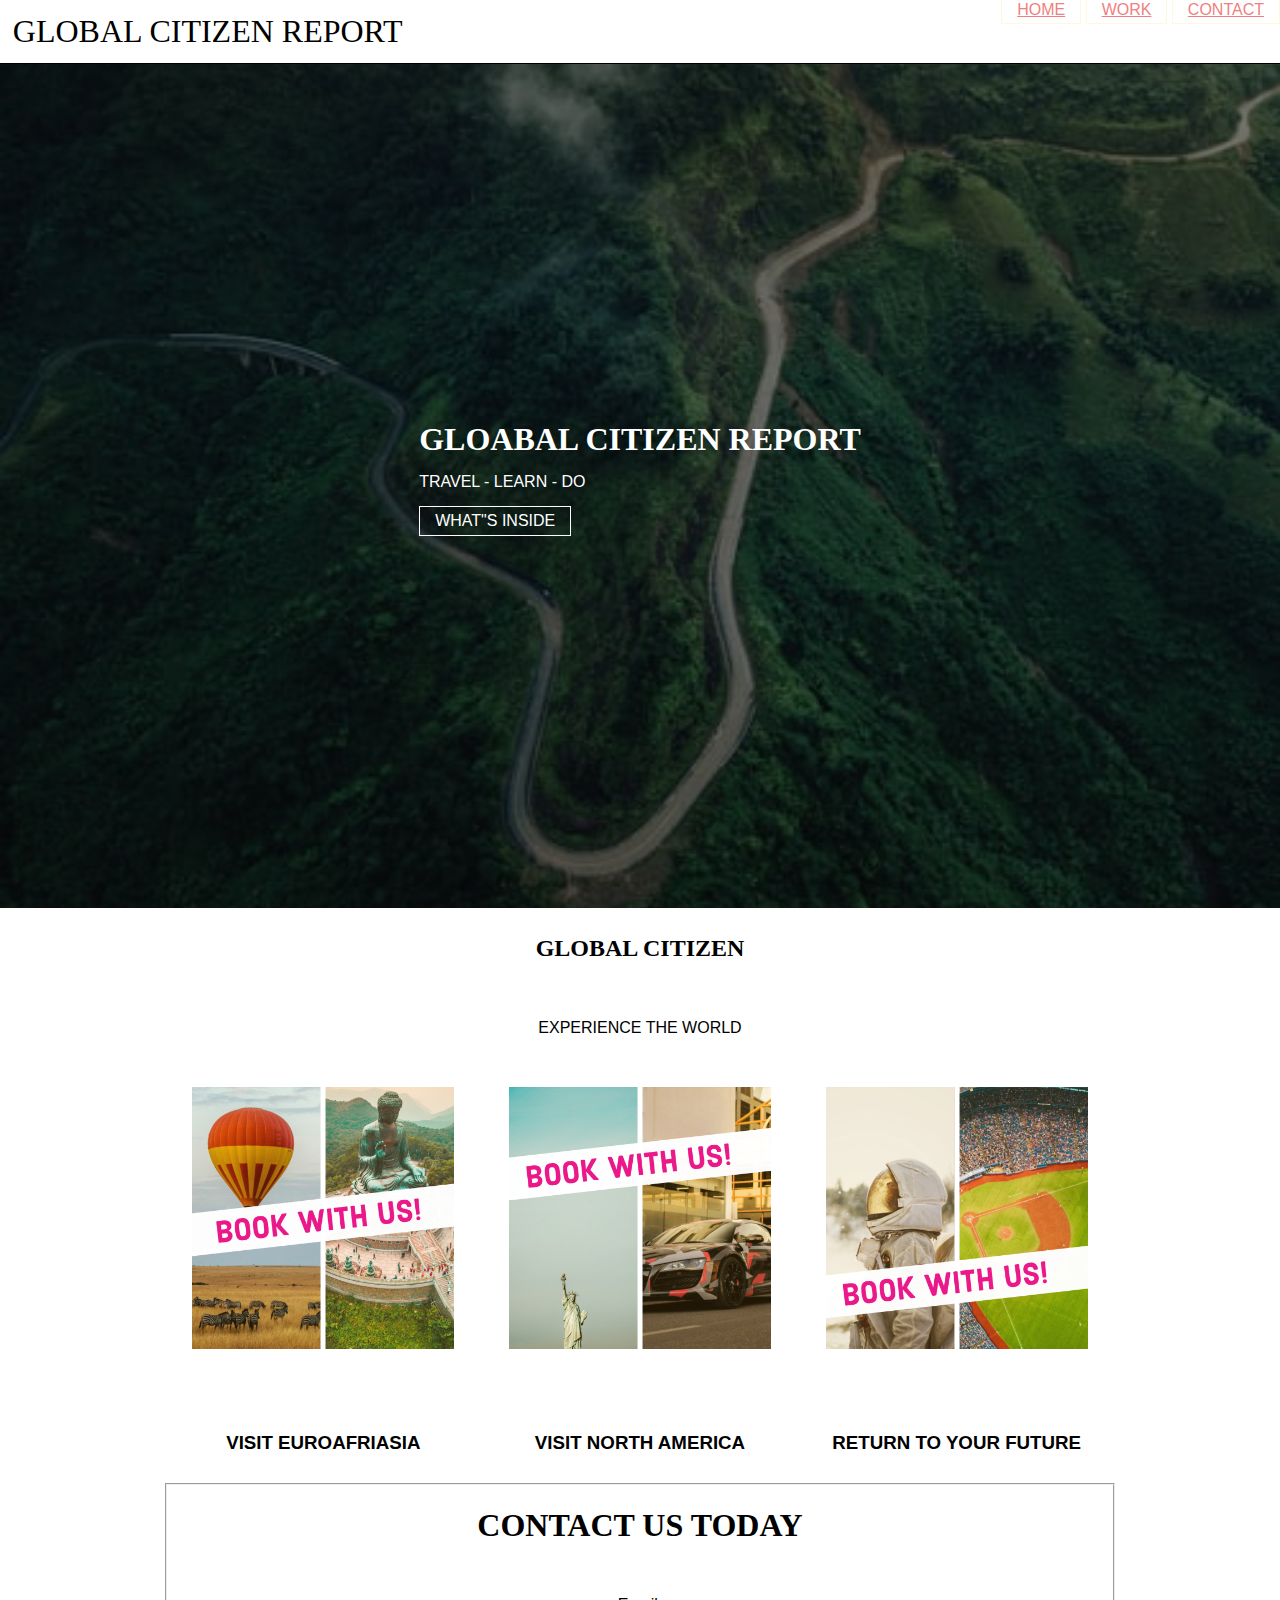
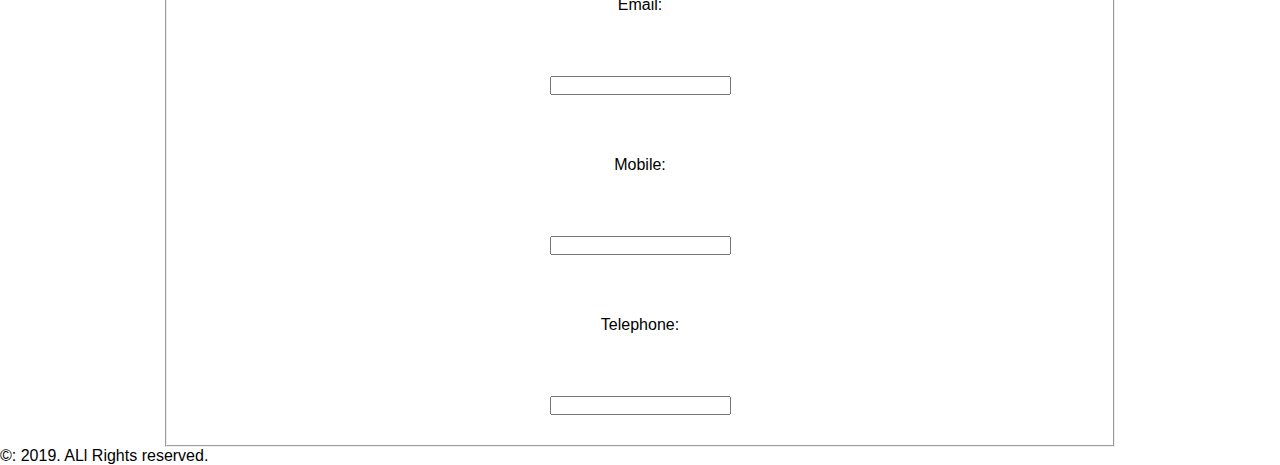
==== index.html @ c9ed954a "Add files via upload" ====
<!doctype html>
<html>
<head>
<meta charset="UTF-8">
<title>Global Citizen Report</title>
<meta name="viewport" content="width=device-width, initial-scale=1.0">
<link rel="stylesheet" href="assets/css/style.css">
  <style>
  #hero{
      background: url(assets/img/template_img_1.jpeg);
      background-size: cover;
      background-position: center center;
      height:calc(100vh - 56px);
  }
        
.overlay{
    background: rgba(0,0,0,.5);
    height:100%;
    display:flex;
    justify-content: center;
    align-items:center;
}
.overlay div{
            max-width:600px;
        }
        
.overlay h1, .overlay p{
            color:#fff;
            margin-bottom:15px;
        }
.overlay .btn{
            color: #fff;
            border:1px solid #fff;
        }
.overlay .btn:hover{
	color:#ddd;
	border:1px solid #ddd;
		}
		
    </style>
</head>
  
<body>
    <header>
        <h1><a href="index.html" id="logo">GLOBAL CITIZEN REPORT</a></h1>
    <button id="mb">mobile menu</button>
    <nav>
        <ul>
        <li><a href="index.html">HOME</a></li>
        <li><a href="work.html">WORK</a></li>
        <li><a href="contact.html">CONTACT</a></li>
        </ul>
   </nav>
    
    </header>
<!--hero-->
   <div id="hero">
       <div class="overlay">
       <div>
		   <h1>GLOABAL CITIZEN REPORT</h1>
           <p>TRAVEL - LEARN - DO </p>
           <p><a href="work.html"  class="btn">WHAT"S INSIDE</a></p>
       </div>
       </div>
	</div> 
	
	<div class="container p100 tc">
		<div id="dc">
            <h2>GLOBAL CITIZEN</h2>
            <p>EXPERIENCE THE WORLD </p>
		</div>
    </div>
	 
	<div class="container p100 tc">
               <div class="c33">
               <img src="assets/img/africa_asia_1.jpg" height="300" width="300">
				   <h3><p>VISIT EUROAFRIASIA</p></h3></div>
               <div class="c33">
				   <img src="assets/img/new_york_racing_1.jpg" height="300" width="300">
               <h3><p>VISIT NORTH AMERICA</p></h3></div>
               <div class="c33">
				   <img src="assets/img/space_sports_1.jpg" height="300" width="300">
               <h3><p>RETURN TO YOUR FUTURE</p></h3></div>
    </div> 
	
	<div class="container p100 tc">
		<div class="c100">
		<form action="http://www.example.org/subscribe.php">
		<fieldset>
			<h1>CONTACT US TODAY</h1>
			<label>Email:<br />
			<input type="text" name="email" /></label>
			<br />
			<label>Mobile:<br /><input type="text" name="mobile" /></label>
			<br /><label>Telephone:<br /><input type="text" name="telephone" /></label></form>
			
			</fieldset></div>
	</div>
<footer>
    <p> &copy: 2019. ALl Rights reserved. </p>
</footer>
</body>
</html>
---- assets/css/style.css ----
/* presets*/
*{
box-sizing:border-box;
margin:0;
padding:0;
font-family:helvetica;
}
/*colums*/
.fullcontainer{
    display:flex;
}

.container{
    max-width:950px;
    margin:0 auto ;
    display:flex;
	/* optional sapce between lines*/line-height:500%;
}
.rfullcontainer{
    display:flex;
    flex-direction: row-reverse;
}

.rcontainer{
    max-width:950px;
    margin:0 auto ;
    display:flex;
    flex-direction: row-reverse;
	
}
.c100{
    width:100%;
}
.c75{
    width:75%;
}
.c66{
    width:66.666667%
}
.c50{
    width:50%;
}
.c33{
    width:33.333333%;
}
.c25{
    width:25%;
}

/*nav*/
header{
    border-bottom:1px solid #000;
    position: relative;
}
#logo {
    font-family: palatino;
    font-weight: normal;
    text-decoration: none;
    color:#aaa;
    padding:1%;
    display:inline-block;
}
#logo:hover{
    color:#000;
}
#mb{
    display:none;
}

nav{
    position:absolute;
    top:1px;
    right:0;
}
nav ul{
    list-style:none;}
nav li{
    display:inline-block;
}
nav a{
    text-decoarion: none;
    display::inline-block;
    border:1px solid #FFF8DC;
    color:#F08080;
    padding:5px 15px;
}
nav a:hover{
    border: 1-x solid #000;
    color: #000;
}

.tc{
    text-align:center;
}

#dc{
margin-left: auto;
margin-right: auto;
}

.btn{
    text-decoration: none;
    display:inline-block;
    border:1px solid #f00;
    color:#f00;
    padding:5px 15px;
}
.btn:hover{
    border:1px solid #000;
    color:#000;
}
.a1{
    background:#ddd;
}
.a2{
    background:#f00;
    }
.p10{
    padding:10px;
    }
.p50{
    padding:50px;}
.p100{
   padding;100px 0px;
    }
    
  /*type*/
h1,h2,h3,h4,h5,h6{
      font-family: Garamond;
  }
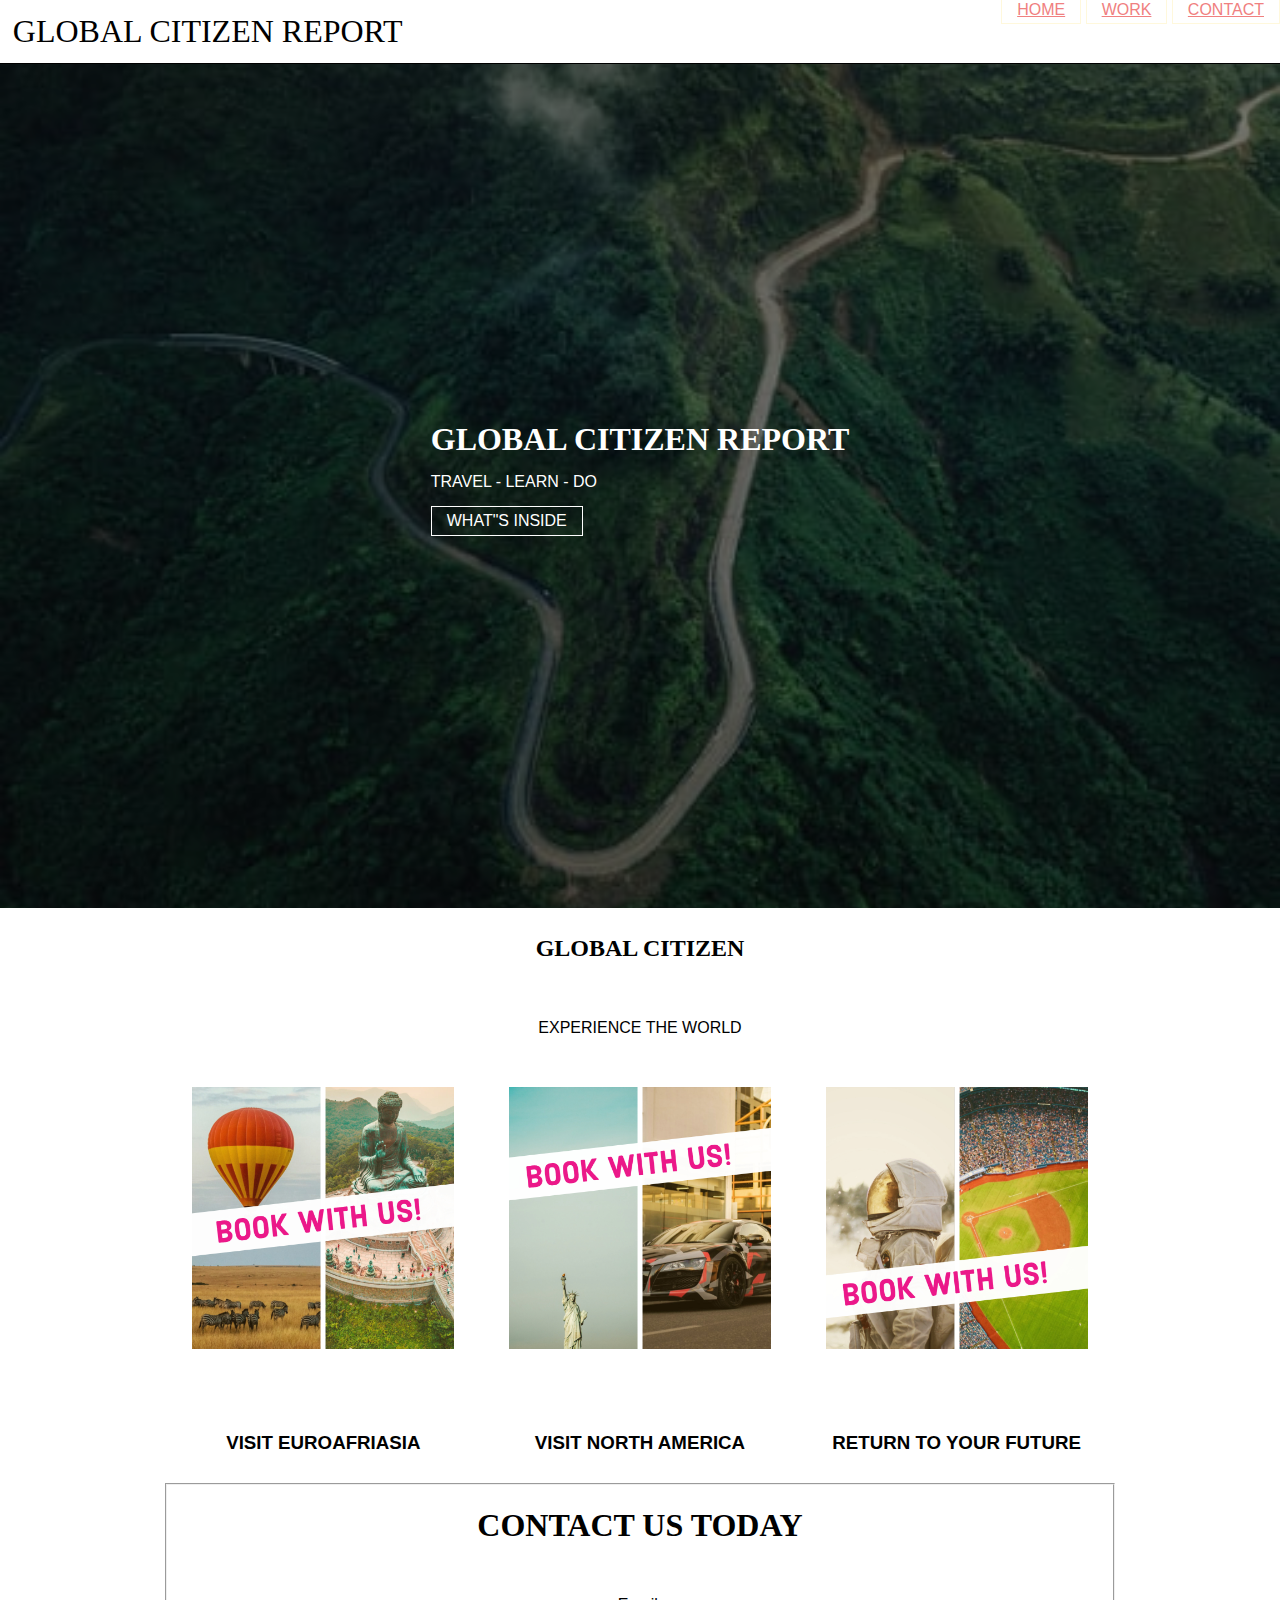
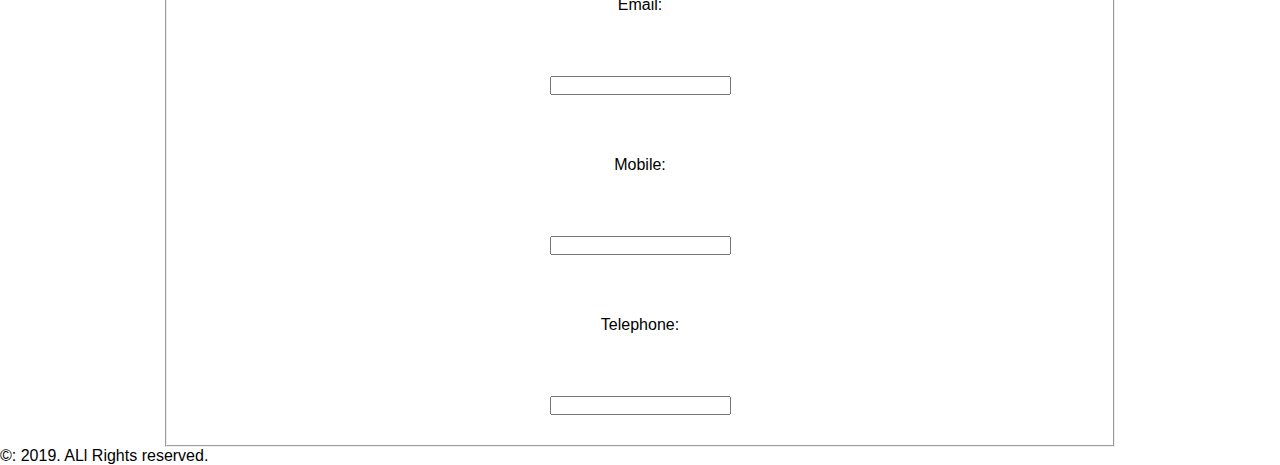
==== commit 3f1a73cd: "Update index.html" ====
--- a/index.html
+++ b/index.html
@@ -57,7 +57,7 @@
    <div id="hero">
        <div class="overlay">
        <div>
-		   <h1>GLOABAL CITIZEN REPORT</h1>
+		   <h1>GLOBAL CITIZEN REPORT</h1>
            <p>TRAVEL - LEARN - DO </p>
            <p><a href="work.html"  class="btn">WHAT"S INSIDE</a></p>
        </div>
@@ -100,4 +100,4 @@
     <p> &copy: 2019. ALl Rights reserved. </p>
 </footer>
 </body>
-</html>+</html>
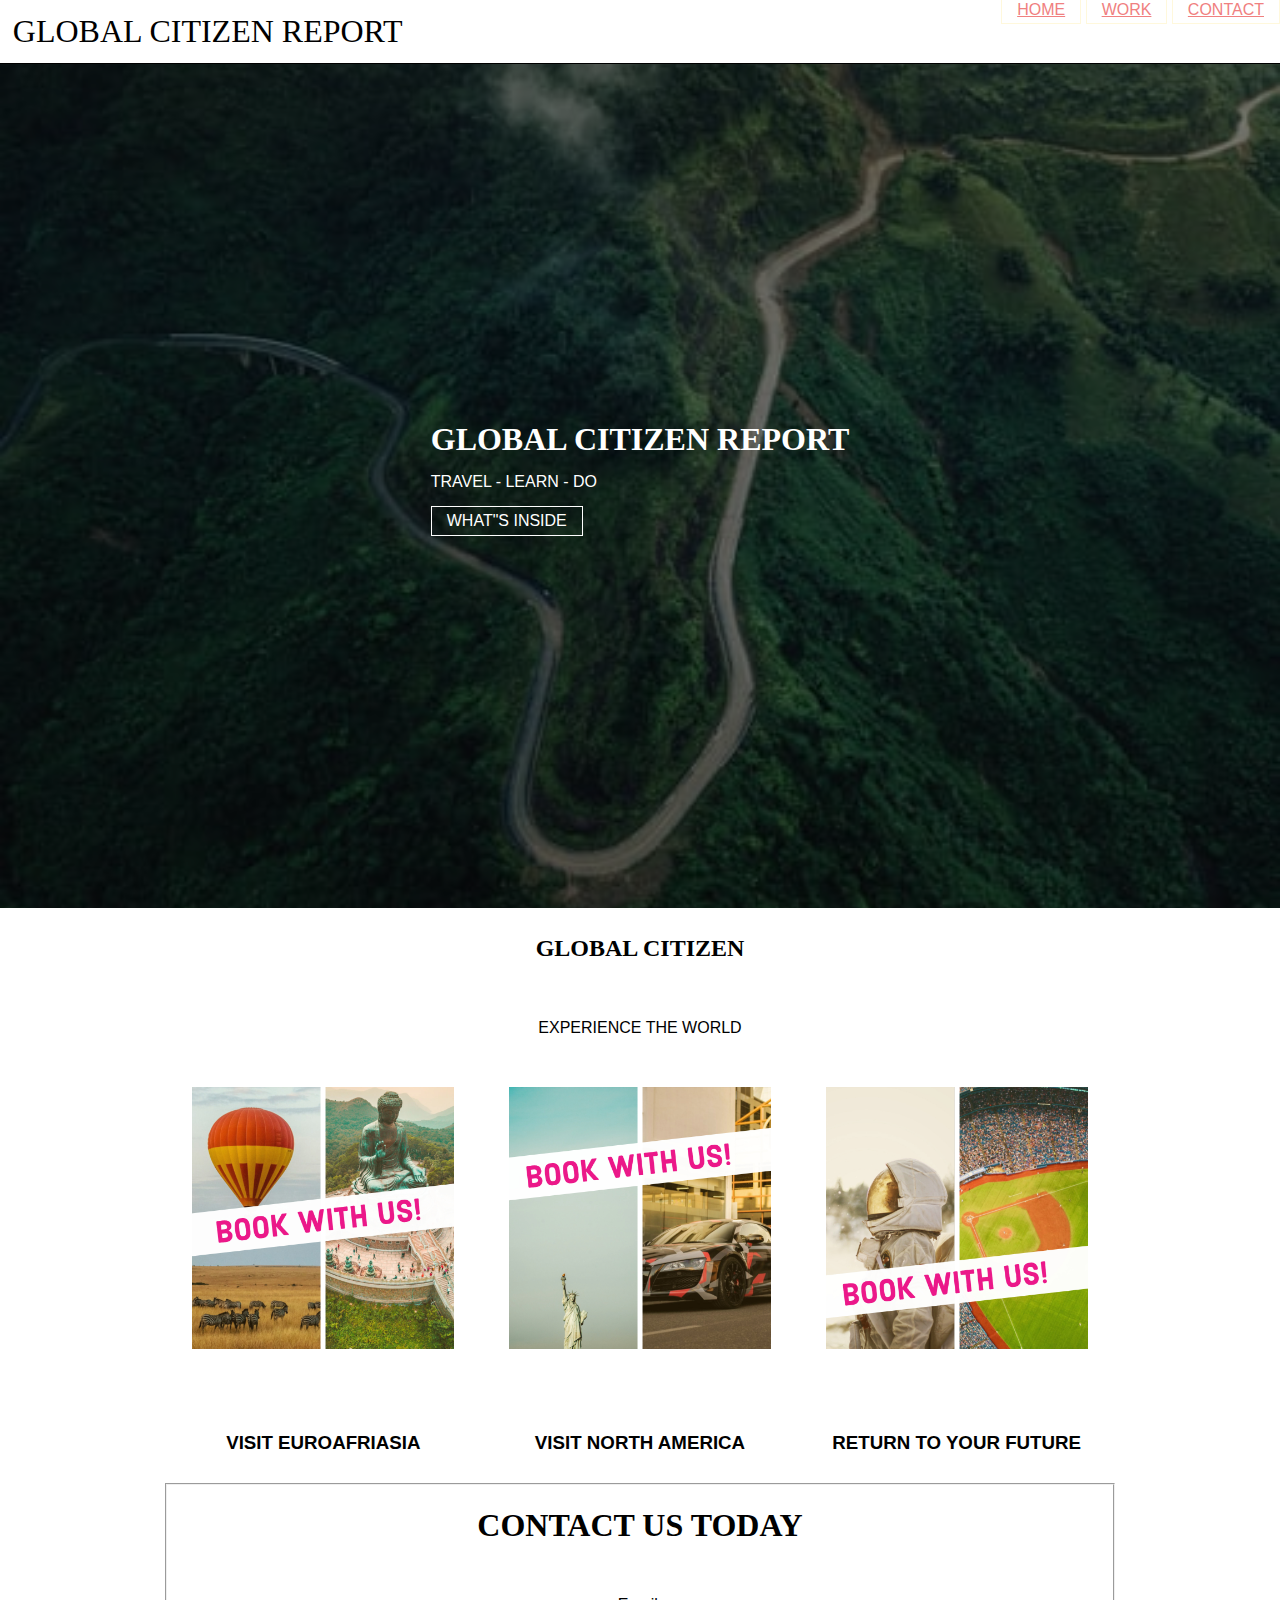
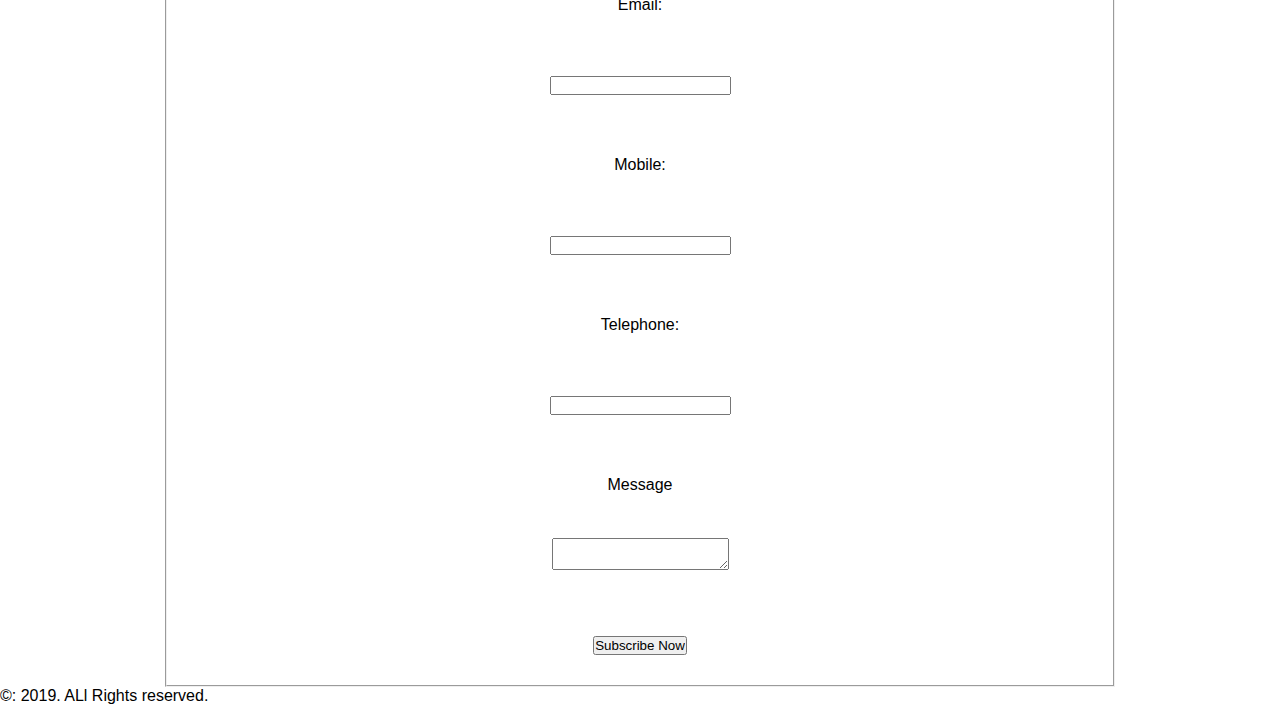
==== commit 1a0d6693: "Update index.html" ====
--- a/index.html
+++ b/index.html
@@ -92,9 +92,13 @@
 			<input type="text" name="email" /></label>
 			<br />
 			<label>Mobile:<br /><input type="text" name="mobile" /></label>
-			<br /><label>Telephone:<br /><input type="text" name="telephone" /></label></form>
-			
-			</fieldset></div>
+			<br /><label>Telephone:<br /><input type="text" name="telephone" /></label>
+			<br><p>
+                <label>Message<br>
+                    <textarea name="msg"></textarea>
+                </label>
+                <br>
+                <input type="submit" value="Subscribe Now">		</form>	</fieldset></div>
 	</div>
 <footer>
     <p> &copy: 2019. ALl Rights reserved. </p>
